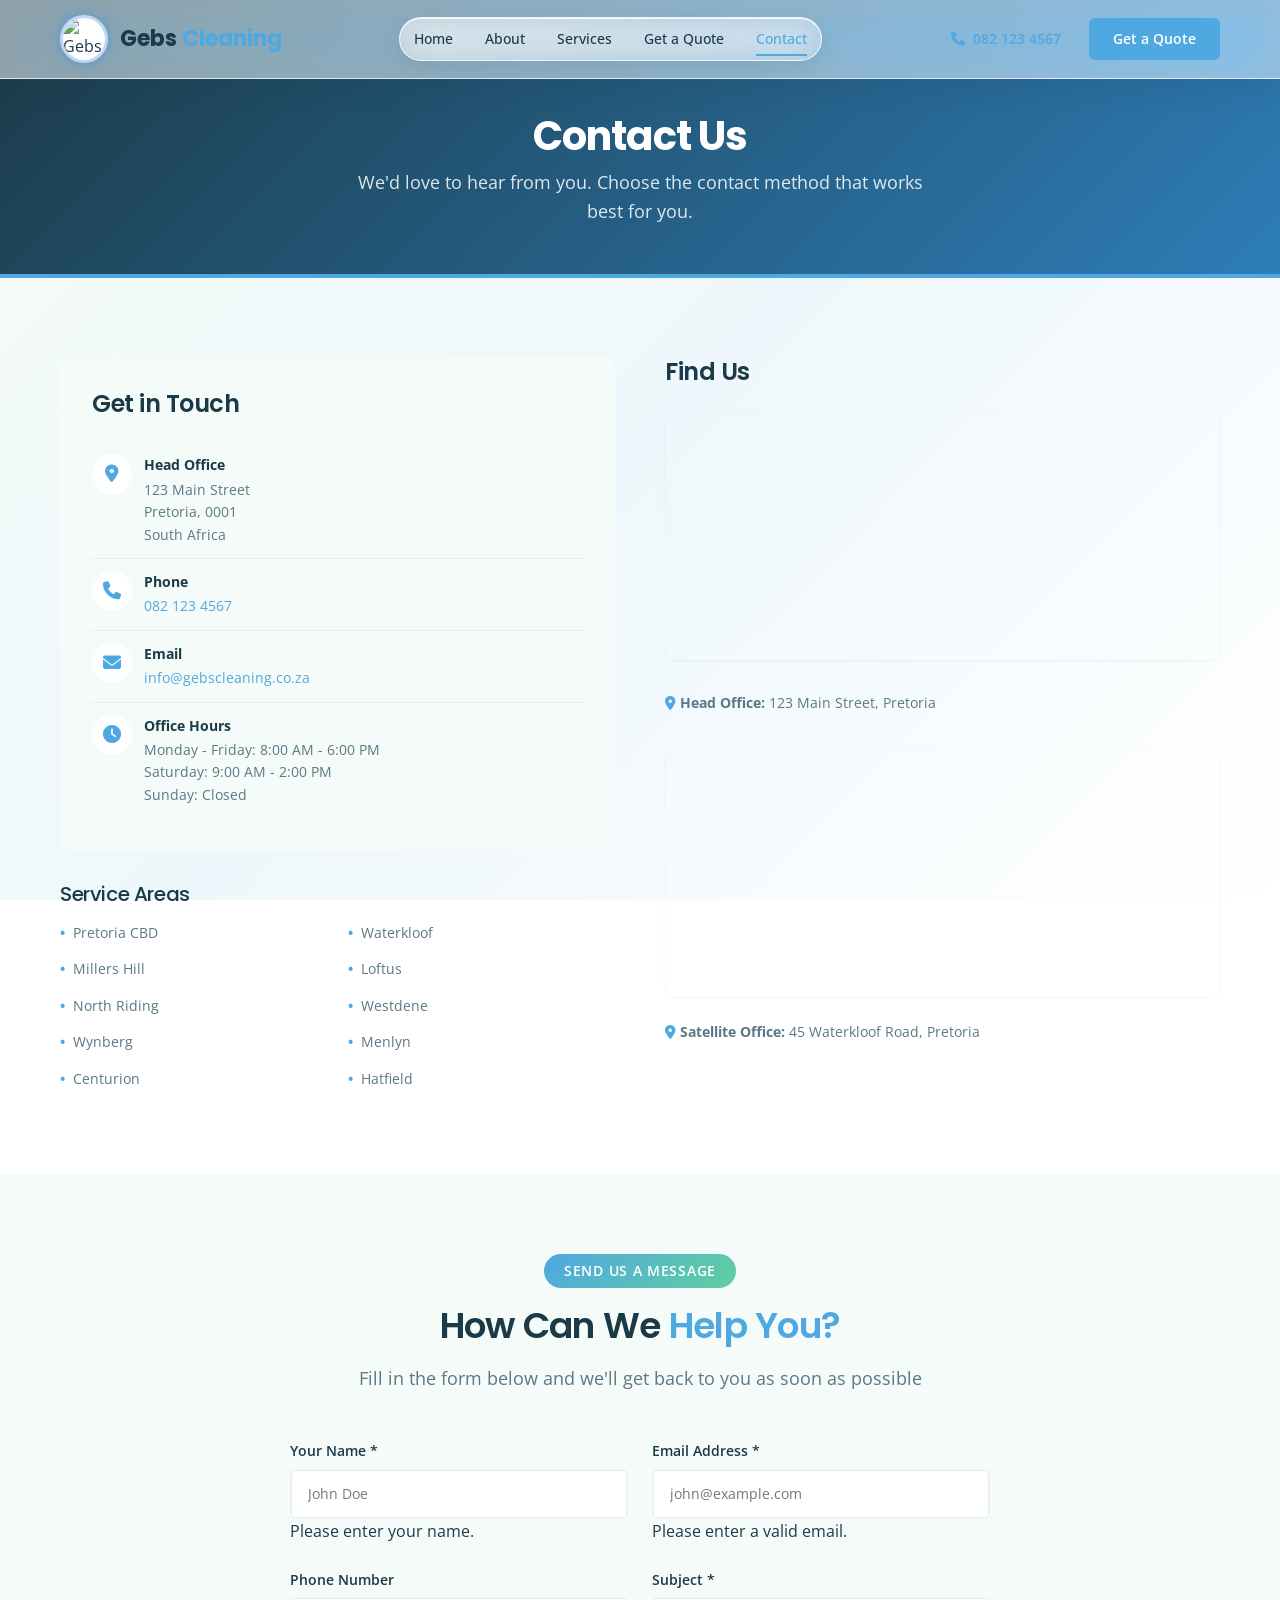
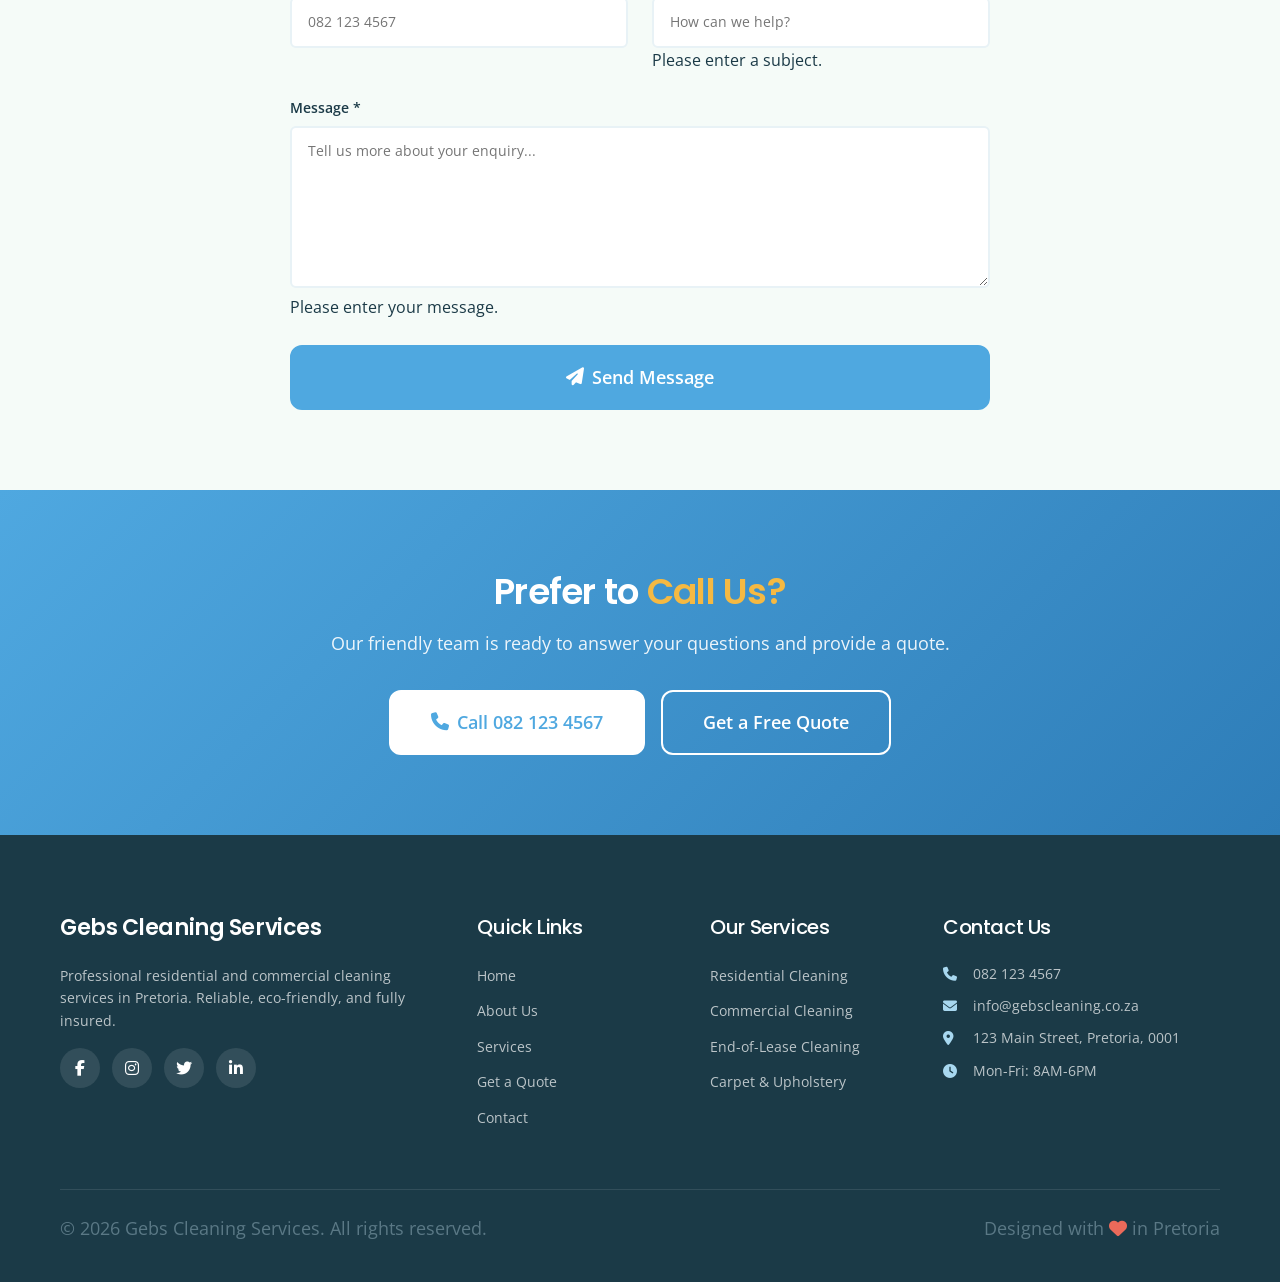
==== Gebscleaningservices/contact.html @ e3023695 "Add files via upload" ====
<!DOCTYPE html>
<html lang="en">
<head>
    <meta charset="UTF-8">
    <meta name="viewport" content="width=device-width, initial-scale=1.0">
    
    <!-- SEO Meta Tags -->
    <title>Contact Us | Gebs Cleaning Services Pretoria</title>
    <meta name="description" content="Contact Gebs Cleaning Services in Pretoria. Call 082 123 4567, email us, or visit our offices in Pretoria CBD and Waterkloof. We respond within 24 hours.">
    <meta name="keywords" content="contact cleaning company, cleaning services contact, Pretoria cleaning phone, cleaning company address">
    <meta name="author" content="Gebs Cleaning Services">
    <meta property="og:url" content="https://[your-username].github.io/[repo-name]/contact.html">
    <link rel="canonical" href="https://[your-username].github.io/[repo-name]/contact.html">

    <!-- Google Fonts -->
    <link rel="preconnect" href="https://fonts.googleapis.com">
    <link rel="preconnect" href="https://fonts.gstatic.com" crossorigin>
    <link href="https://fonts.googleapis.com/css2?family=Poppins:wght@300;400;500;600;700;800&family=Open+Sans:wght@300;400;600;700&display=swap" rel="stylesheet">

    <!-- Font Awesome Icons -->
    <link rel="stylesheet" href="https://cdnjs.cloudflare.com/ajax/libs/font-awesome/6.4.2/css/all.min.css">

    <!-- Main Stylesheet -->
    <link rel="stylesheet" href="style.css">
</head>
<body>

    <a href="#main-content" class="skip-link">Skip to main content</a>

    <!-- Header -->
    <header class="header">
        <div class="container">
            <div class="header-inner">
                <div class="logo">
                    <a href="index.html">
                        <img src="c:\Users\Tondi\Documents\Rosebank\WEDE 5020\POE.WEDE5020(gebs)\Gebscleaningservices\images\FREE Cleaning Logo Canva Template 020.jpg" alt="Gebs Cleaning Services logo" width="45" height="45">
                        <span class="logo-text">Gebs <span>Cleaning</span></span>
                    </a>
                </div>
                <nav class="main-nav" aria-label="Main navigation">
                    <button class="menu-toggle" aria-label="Toggle navigation menu" aria-expanded="false">
                        <span class="hamburger"></span>
                    </button>
                    <ul class="nav-menu">
                        <li class="nav-item"><a href="index.html" class="nav-link">Home</a></li>
                        <li class="nav-item"><a href="about.html" class="nav-link">About</a></li>
                        <li class="nav-item"><a href="services.html" class="nav-link">Services</a></li>
                        <li class="nav-item"><a href="enquiry.html" class="nav-link">Get a Quote</a></li>
                        <li class="nav-item"><a href="contact.html" class="nav-link active">Contact</a></li>
                    </ul>
                </nav>
                <div class="header-cta">
                    <a href="tel:+27821234567" class="btn-call">
                        <i class="fas fa-phone"></i> 082 123 4567
                    </a>
                    <a href="enquiry.html" class="btn-quote">Get a Quote</a>
                </div>
            </div>
        </div>
    </header>

    <main id="main-content">

        <!-- Page Header -->
        <section class="page-header">
            <div class="container">
                <h1>Contact Us</h1>
                <p>We'd love to hear from you. Choose the contact method that works best for you.</p>
            </div>
        </section>

        <!-- Contact Section -->
        <section class="contact-section section">
            <div class="container">
                <div class="contact-grid">

                    <!-- Contact Info Column -->
                    <div>
                        <div class="contact-info-box">
                            <h3>Get in Touch</h3>

                            <div class="info-item">
                                <i class="fas fa-map-marker-alt" aria-hidden="true"></i>
                                <div>
                                    <strong>Head Office</strong>
                                    <p>123 Main Street<br>Pretoria, 0001<br>South Africa</p>
                                </div>
                            </div>

                            <div class="info-item">
                                <i class="fas fa-phone" aria-hidden="true"></i>
                                <div>
                                    <strong>Phone</strong>
                                    <p><a href="tel:+27821234567" style="color: var(--color-primary);">082 123 4567</a></p>
                                </div>
                            </div>

                            <div class="info-item">
                                <i class="fas fa-envelope" aria-hidden="true"></i>
                                <div>
                                    <strong>Email</strong>
                                    <p><a href="mailto:info@gebscleaning.co.za" style="color: var(--color-primary);">info@gebscleaning.co.za</a></p>
                                </div>
                            </div>

                            <div class="info-item">
                                <i class="fas fa-clock" aria-hidden="true"></i>
                                <div>
                                    <strong>Office Hours</strong>
                                    <p>Monday - Friday: 8:00 AM - 6:00 PM<br>
                                    Saturday: 9:00 AM - 2:00 PM<br>
                                    Sunday: Closed</p>
                                </div>
                            </div>
                        </div>

                        <!-- Service Areas -->
                        <div class="service-areas" style="margin-top: var(--space-lg);">
                            <h4>Service Areas</h4>
                            <ul class="service-areas-grid">
                                <li>Pretoria CBD</li>
                                <li>Waterkloof</li>
                                <li>Millers Hill</li>
                                <li>Loftus</li>
                                <li>North Riding</li>
                                <li>Westdene</li>
                                <li>Wynberg</li>
                                <li>Menlyn</li>
                                <li>Centurion</li>
                                <li>Hatfield</li>
                            </ul>
                        </div>
                    </div>

                    <!-- Map Column -->
                    <div>
                        <h3 style="font-family: var(--font-heading); margin-bottom: var(--space-md);">Find Us</h3>

                        <!-- Location 1 Map -->
                        <div class="map-container" style="margin-bottom: var(--space-lg);">
                            <iframe
                                src="https://www.google.com/maps?q=Pretoria%20CBD%2C%20South%20Africa&z=12&output=embed"
                                width="600"
                                height="250"
                                style="border:0;"
                                allowfullscreen=""
                                loading="lazy"
                                referrerpolicy="no-referrer-when-downgrade"
                                title="Gebs Cleaning Services Head Office Location">
                            </iframe>
                        </div>
                        <p style="font-size: var(--fs-small); margin-bottom: var(--space-lg);">
                            <i class="fas fa-map-marker-alt" style="color: var(--color-primary);"></i>
                            <strong>Head Office:</strong> 123 Main Street, Pretoria
                        </p>

                        <!-- Location 2 Map -->
                        <div class="map-container" style="margin-bottom: var(--space-md);">
                            <iframe
                                src="https://www.google.com/maps?q=Waterkloof%2C%20Pretoria%2C%20South%20Africa&z=12&output=embed"
                                width="600"
                                height="250"
                                style="border:0;"
                                allowfullscreen=""
                                loading="lazy"
                                referrerpolicy="no-referrer-when-downgrade"
                                title="Gebs Cleaning Services Satellite Office Location">
                            </iframe>
                        </div>
                        <p style="font-size: var(--fs-small);">
                            <i class="fas fa-map-marker-alt" style="color: var(--color-primary);"></i>
                            <strong>Satellite Office:</strong> 45 Waterkloof Road, Pretoria
                        </p>
                    </div>

                </div>
            </div>
        </section>

        <!-- Contact Form Section -->
        <section class="enquiry-section section" style="background-color: var(--color-light);">
            <div class="container">
                <div class="section-header">
                    <span class="section-tag">Send Us a Message</span>
                    <h2>How Can We <span class="highlight">Help You?</span></h2>
                    <p>Fill in the form below and we'll get back to you as soon as possible</p>
                </div>
                <div style="max-width: 700px; margin: 0 auto;">
                    <form id="contactForm" novalidate>
                        <div class="form-row">
                            <div class="form-group">
                                <label for="contactName">Your Name *</label>
                                <input type="text" id="contactName" name="contactName" required placeholder="John Doe" autocomplete="name">
                                <span class="error-message">Please enter your name.</span>
                            </div>
                            <div class="form-group">
                                <label for="contactEmail">Email Address *</label>
                                <input type="email" id="contactEmail" name="contactEmail" required placeholder="john@example.com" autocomplete="email">
                                <span class="error-message">Please enter a valid email.</span>
                            </div>
                        </div>

                        <div class="form-row">
                            <div class="form-group">
                                <label for="contactPhone">Phone Number</label>
                                <input type="tel" id="contactPhone" name="contactPhone" placeholder="082 123 4567" autocomplete="tel">
                            </div>
                            <div class="form-group">
                                <label for="contactSubject">Subject *</label>
                                <input type="text" id="contactSubject" name="contactSubject" required placeholder="How can we help?">
                                <span class="error-message">Please enter a subject.</span>
                            </div>
                        </div>

                        <div class="form-group">
                            <label for="contactMessage">Message *</label>
                            <textarea id="contactMessage" name="contactMessage" required placeholder="Tell us more about your enquiry..." rows="6"></textarea>
                            <span class="error-message">Please enter your message.</span>
                        </div>

                        <button type="submit" class="btn-primary btn-lg" style="width: 100%;">
                            <i class="fas fa-paper-plane"></i> Send Message
                        </button>
                    </form>
                </div>
            </div>
        </section>

        <!-- CTA Section -->
        <section class="cta-section">
            <div class="container">
                <div class="cta-content">
                    <h2>Prefer to <span class="highlight">Call Us?</span></h2>
                    <p>Our friendly team is ready to answer your questions and provide a quote.</p>
                    <div class="cta-buttons">
                        <a href="tel:+27821234567" class="btn-white btn-lg">
                            <i class="fas fa-phone"></i> Call 082 123 4567
                        </a>
                        <a href="enquiry.html" class="btn-outline btn-lg">Get a Free Quote</a>
                    </div>
                </div>
            </div>
        </section>

    </main>

    <!-- Footer -->
    <footer class="footer">
        <div class="container">
            <div class="footer-grid">
                <div class="footer-col">
                    <h3>Gebs Cleaning Services</h3>
                    <p>Professional residential and commercial cleaning services in Pretoria. Reliable, eco-friendly, and fully insured.</p>
                    <div class="social-links">
                        <a href="#" aria-label="Facebook"><i class="fab fa-facebook-f"></i></a>
                        <a href="#" aria-label="Instagram"><i class="fab fa-instagram"></i></a>
                        <a href="#" aria-label="Twitter"><i class="fab fa-twitter"></i></a>
                        <a href="#" aria-label="LinkedIn"><i class="fab fa-linkedin-in"></i></a>
                    </div>
                </div>
                <div class="footer-col">
                    <h4>Quick Links</h4>
                    <ul>
                        <li><a href="index.html">Home</a></li>
                        <li><a href="about.html">About Us</a></li>
                        <li><a href="services.html">Services</a></li>
                        <li><a href="enquiry.html">Get a Quote</a></li>
                        <li><a href="contact.html">Contact</a></li>
                    </ul>
                </div>
                <div class="footer-col">
                    <h4>Our Services</h4>
                    <ul>
                        <li><a href="services.html#residential">Residential Cleaning</a></li>
                        <li><a href="services.html#commercial">Commercial Cleaning</a></li>
                        <li><a href="services.html#end-of-lease">End-of-Lease Cleaning</a></li>
                        <li><a href="services.html#carpet">Carpet & Upholstery</a></li>
                    </ul>
                </div>
                <div class="footer-col">
                    <h4>Contact Us</h4>
                    <ul class="contact-info">
                        <li><i class="fas fa-phone"></i> <a href="tel:+27821234567">082 123 4567</a></li>
                        <li><i class="fas fa-envelope"></i> <a href="mailto:info@gebscleaning.co.za">info@gebscleaning.co.za</a></li>
                        <li><i class="fas fa-map-marker-alt"></i> 123 Main Street, Pretoria, 0001</li>
                        <li><i class="fas fa-clock"></i> Mon-Fri: 8AM-6PM</li>
                    </ul>
                </div>
            </div>
            <div class="footer-bottom">
                <p>&copy; 2026 Gebs Cleaning Services. All rights reserved.</p>
                <p>Designed with <i class="fas fa-heart"></i> in Pretoria</p>
            </div>
        </div>
    </footer>

    <!-- Back to Top Button -->
    <button class="back-to-top" aria-label="Back to top">
        <i class="fas fa-arrow-up"></i>
    </button>

    <!-- JavaScript File -->
    <script src="js/main.js"></script>

</body>
</html>
---- Gebscleaningservices/style.css ----
/* ============================================================
   GEBS CLEANING SERVICES - MAIN STYLESHEET
   Part 2: CSS Styling and Responsive Design
   ============================================================ */

/* ============================================================
   1. CSS RESET (Default Style Code)
   ============================================================ */

*,
*::before,
*::after {
    margin: 0;
    padding: 0;
    box-sizing: border-box;
}

html {
    scroll-behavior: smooth;
    font-size: 100%; /* 16px base */
    -webkit-text-size-adjust: 100%;
}

body {
    font-family: var(--font-body);
    font-size: 1rem;
    font-weight: 400;
    line-height: 1.6;
    color: var(--color-dark);
    background: var(--bg-gradient-page);
    background-attachment: fixed;
    min-height: 100vh;
    overflow-x: hidden;
    -webkit-font-smoothing: antialiased;
    -moz-osx-font-smoothing: grayscale;
}

img,
picture,
video,
canvas,
svg {
    display: block;
    max-width: 100%;
    height: auto;
}

input,
button,
textarea,
select {
    font: inherit;
    color: inherit;
}

p,
h1,
h2,
h3,
h4,
h5,
h6 {
    overflow-wrap: break-word;
}

ul,
ol {
    list-style: none;
}

a {
    text-decoration: none;
    color: inherit;
}

button {
    cursor: pointer;
    border: none;
    background: none;
}

/* ============================================================
   2. CSS CUSTOM PROPERTIES (Variables)
   ============================================================ */

   :root {
    /* ============================================
       COLOUR PALETTE
       Crisp whites, soft blues & fresh greens
       evoking cleanliness, hygiene & freshness
       ============================================ */

    /* Primary Blues (Trust, Cleanliness) */
    --color-primary: #4FA8E0;              /* Soft Sky Blue */
    --color-primary-dark: #2E7DB8;         /* Deep Ocean Blue */
    --color-primary-light: #A8D8F0;        /* Pale Blue */
    --color-primary-bg: rgba(79, 168, 224, 0.10); /* Very light blue tint */

    /* Secondary Greens (Freshness, Eco) */
    --color-secondary: #5FCFA0;            /* Fresh Mint Green */
    --color-secondary-dark: #3DAE80;       /* Deep Mint */
    --color-secondary-bg: rgba(95, 207, 160, 0.10);

    /* Neutrals */
    --color-dark: #1B3A47;                 /* Deep Teal-Navy (text) */
    --color-dark-light: #2C5566;           /* Lighter navy */
    --color-gray: #8FA9B2;                 /* Soft blue-gray */
    --color-gray-light: #E8F2F6;           /* Very pale blue-gray */
    --color-gray-dark: #5A7885;            /* Muted blue-gray (body text) */

    /* Backgrounds (Crisp Whites & Fresh Tints) */
    --color-white: #FFFFFF;                /* Crisp white */
    --color-light: #F5FBF8;                /* Soft mint-white (section bg) */
    --color-bg-soft: #EEF7FB;              /* Soft blue tint (alternate bg) */

    /* Accents */
    --color-accent: #F5B942;               /* Warm Honey (stars, highlights) */
    --color-accent-dark: #E29C1B;          /* Deeper Gold */
    --color-danger: #EB6A5A;               /* Soft Coral Red (errors) */

    /* Background gradient tokens */
    --bg-gradient-page: linear-gradient(135deg, #F5FBF8 0%, #EEF7FB 50%, #FFFFFF 100%);
    --bg-gradient-hero: linear-gradient(135deg, #EEF7FB 0%, #F5FBF8 60%, #FFFFFF 100%);
    --bg-gradient-cta: linear-gradient(135deg, var(--color-primary) 0%, var(--color-primary-dark) 100%);
    --bg-gradient-header: linear-gradient(135deg, rgba(79, 168, 224, 0.08), rgba(95, 207, 160, 0.06));

    /* Typography */
    --font-heading: 'Poppins', -apple-system, BlinkMacSystemFont, sans-serif;
    --font-body: 'Open Sans', -apple-system, BlinkMacSystemFont, sans-serif;

    /* Font Sizes (Fluid Typography) */
    --fs-h1: clamp(2rem, 5vw, 3rem);
    --fs-h2: clamp(1.5rem, 4vw, 2.25rem);
    --fs-h3: clamp(1.125rem, 2.5vw, 1.5rem);
    --fs-h4: clamp(1rem, 2vw, 1.25rem);
    --fs-body: clamp(0.9375rem, 1.5vw, 1.125rem);
    --fs-small: clamp(0.8125rem, 1.2vw, 0.875rem);

    /* Font Weights */
    --fw-light: 300;
    --fw-regular: 400;
    --fw-medium: 500;
    --fw-semibold: 600;
    --fw-bold: 700;

    /* Line Heights */
    --lh-tight: 1.2;
    --lh-normal: 1.6;
    --lh-loose: 1.8;

    /* Letter Spacing */
    --ls-tight: -0.02em;
    --ls-normal: 0;
    --ls-wide: 0.05em;
    --ls-wider: 0.1em;

    /* Spacing */
    --space-xs: 0.5rem;
    --space-sm: 1rem;
    --space-md: 1.5rem;
    --space-lg: 2rem;
    --space-xl: 3rem;
    --space-2xl: 5rem;

    /* Layout */
    --container-max: 1200px;
    --container-padding: 1.25rem;
    --section-padding: clamp(3rem, 8vw, 5rem) 0;

    /* Border Radius */
    --radius-sm: 0.375rem;
    --radius-md: 0.75rem;
    --radius-lg: 1.25rem;
    --radius-full: 9999px;

    /* Shadows (soft blue tint) */
    --shadow-sm: 0 1px 3px rgba(27, 58, 71, 0.06);
    --shadow-md: 0 4px 20px rgba(27, 58, 71, 0.08);
    --shadow-lg: 0 10px 40px rgba(27, 58, 71, 0.10);
    --shadow-hover: 0 8px 30px rgba(79, 168, 224, 0.18);

    /* Transitions */
    --transition-fast: 0.15s ease;
    --transition: 0.3s ease;
    --transition-slow: 0.5s ease;

    /* Z-Index Scale */
    --z-dropdown: 100;
    --z-sticky: 500;
    --z-fixed: 1000;
    --z-modal: 1500;
}


/* ============================================================
   3. TYPOGRAPHY STYLES
   ============================================================ */

h1, h2, h3, h4, h5, h6 {
    font-family: var(--font-heading);
    font-weight: var(--fw-bold);
    line-height: var(--lh-tight);
    color: var(--color-dark);
    letter-spacing: var(--ls-tight);
    margin-bottom: var(--space-sm);
}

h1 {
    font-size: var(--fs-h1);
    font-weight: var(--fw-bold);
}

h2 {
    font-size: var(--fs-h2);
    font-weight: var(--fw-semibold);
}

h3 {
    font-size: var(--fs-h3);
    font-weight: var(--fw-semibold);
}

h4 {
    font-size: var(--fs-h4);
    font-weight: var(--fw-medium);
}

p {
    font-size: var(--fs-body);
    line-height: var(--lh-normal);
    margin-bottom: var(--space-sm);
    color: var(--color-gray-dark);
}

.highlight {
    color: var(--color-primary);
}

.text-center {
    text-align: center;
}

/* ============================================================
   4. LAYOUT STRUCTURE
   ============================================================ */

.container {
    width: 100%;
    max-width: var(--container-max);
    margin-inline: auto;
    padding-inline: var(--container-padding);
}

.section {
    padding: var(--section-padding);
}

.section-header {
    text-align: center;
    margin-bottom: var(--space-xl);
}

.section-tag {
    display: inline-block;
    background: linear-gradient(135deg, var(--color-primary) 0%, var(--color-secondary) 100%);
    color: var(--color-white);
    padding: 0.375rem 1.25rem;
    border-radius: var(--radius-full);
    font-size: var(--fs-small);
    font-weight: var(--fw-semibold);
    text-transform: uppercase;
    letter-spacing: var(--ls-wide);
    margin-bottom: var(--space-sm);
}

.section-header h2 {
    font-size: var(--fs-h2);
    margin-bottom: var(--space-sm);
}

.section-header p {
    max-width: 37.5rem;
    margin-inline: auto;
}

/* Grid Layouts */
.grid {
    display: grid;
    gap: var(--space-md);
}

.grid-2 {
    grid-template-columns: repeat(2, 1fr);
}

.grid-3 {
    grid-template-columns: repeat(3, 1fr);
}

.grid-4 {
    grid-template-columns: repeat(4, 1fr);
}

/* Flex Layouts */
.flex {
    display: flex;
}

.flex-center {
    display: flex;
    align-items: center;
    justify-content: center;
}

.flex-between {
    display: flex;
    align-items: center;
    justify-content: space-between;
}

.flex-column {
    display: flex;
    flex-direction: column;
}

/* ============================================================
   5. BUTTONS & INTERACTIVE ELEMENTS (Pseudo-Classes)
   ============================================================ */

.btn-primary,
.btn-outline,
.btn-white {
    display: inline-flex;
    align-items: center;
    justify-content: center;
    gap: 0.5rem;
    padding: 0.875rem 2rem;
    border-radius: var(--radius-md);
    font-family: var(--font-body);
    font-size: var(--fs-body);
    font-weight: var(--fw-semibold);
    text-align: center;
    cursor: pointer;
    transition: var(--transition);
    border: 2px solid transparent;
    position: relative;
    overflow: hidden;
}

/* Primary Button */
.btn-primary {
    background-color: var(--color-primary);
    color: var(--color-white);
    border-color: var(--color-primary);
}

.btn-primary:hover {
    background-color: var(--color-primary-dark);
    border-color: var(--color-primary-dark);
    transform: translateY(-2px);
    box-shadow: var(--shadow-hover);
}

.btn-primary:focus-visible {
    outline: 3px solid var(--color-primary-light);
    outline-offset: 2px;
}

.btn-primary:active {
    transform: translateY(0);
    box-shadow: none;
}

/* Outline Button */
.btn-outline {
    background-color: transparent;
    color: var(--color-white);
    border-color: var(--color-white);
}

.btn-outline:hover {
    background-color: var(--color-white);
    color: var(--color-primary);
    transform: translateY(-2px);
    box-shadow: var(--shadow-md);
}

.btn-outline:focus-visible {
    outline: 3px solid var(--color-white);
    outline-offset: 2px;
}

.btn-outline:active {
    transform: translateY(0);
}

/* White Button */
.btn-white {
    background-color: var(--color-white);
    color: var(--color-primary);
    border-color: var(--color-white);
}

.btn-white:hover {
    background-color: var(--color-gray-light);
    transform: translateY(-2px);
    box-shadow: var(--shadow-md);
}

.btn-white:focus-visible {
    outline: 3px solid var(--color-primary);
    outline-offset: 2px;
}

.btn-white:active {
    transform: translateY(0);
}

/* Button Sizes */
.btn-lg {
    padding: 1rem 2.5rem;
    font-size: clamp(1rem, 1.5vw, 1.125rem);
}

.btn-sm {
    padding: 0.5rem 1rem;
    font-size: var(--fs-small);
}

/* ============================================================
   6. HEADER & NAVIGATION
   ============================================================ */

.header {
    position: fixed;
    top: 0;
    left: 0;
    right: 0;
    background-color: rgba(255, 255, 255, 0.52);
    border-bottom: 1px solid rgba(255, 255, 255, 0.72);
    box-shadow: 0 8px 28px rgba(27, 58, 71, 0.1);
    -webkit-backdrop-filter: blur(22px) saturate(165%);
    backdrop-filter: blur(22px) saturate(165%);
    z-index: var(--z-fixed);
    transition: var(--transition);
}

.header-scrolled {
    box-shadow: var(--shadow-md);
}

.header-inner {
    display: flex;
    align-items: center;
    justify-content: space-between;
    padding-block: 0.9375rem;
    gap: var(--space-md);
}

/* Logo */
.logo a {
    display: flex;
    align-items: center;
    gap: 0.75rem;
}

.logo img {
    height: 3rem;
    width: 3rem;
    object-fit: cover;
    border-radius: 50%;
    border: 3px solid rgba(74, 144, 217, 0.35);
    background: var(--color-white);
    box-shadow: 0 0 0 4px rgba(74, 144, 217, 0.12), 0 0 18px rgba(74, 144, 217, 0.45);
    transition: transform var(--transition), box-shadow var(--transition);
}

.logo img:hover {
    transform: scale(1.04);
    box-shadow: 0 0 0 5px rgba(74, 144, 217, 0.18), 0 0 22px rgba(74, 144, 217, 0.6);
}

.logo-text {
    font-family: var(--font-heading);
    font-size: 1.375rem;
    font-weight: var(--fw-bold);
    color: var(--color-dark);
}

.logo-text span {
    color: var(--color-primary);
}

/* Navigation Menu */
.nav-menu {
    display: flex;
    align-items: center;
    gap: var(--space-lg);
    padding: 0.5rem 0.875rem;
    border: 1px solid rgba(255, 255, 255, 0.76);
    border-radius: var(--radius-full);
    background: linear-gradient(135deg, rgba(255, 255, 255, 0.38), rgba(238, 247, 251, 0.2));
    box-shadow: inset 0 1px 0 rgba(255, 255, 255, 0.88), 0 6px 18px rgba(27, 58, 71, 0.09);
    -webkit-backdrop-filter: blur(16px) saturate(165%);
    backdrop-filter: blur(16px) saturate(165%);
}

.nav-link {
    font-size: var(--fs-small);
    font-weight: var(--fw-medium);
    color: var(--color-dark);
    padding-block: 0.5rem;
    position: relative;
    transition: var(--transition);
}

.nav-link::after {
    content: '';
    position: absolute;
    bottom: 0;
    left: 0;
    width: 0;
    height: 2px;
    background-color: var(--color-primary);
    transition: width var(--transition);
}

.nav-link:hover {
    color: var(--color-primary);
}

.nav-link:hover::after {
    width: 100%;
}

.nav-link:focus-visible {
    outline: 2px solid var(--color-primary);
    outline-offset: 4px;
    border-radius: var(--radius-sm);
}

.nav-link.active {
    color: var(--color-primary);
}

.nav-link.active::after {
    width: 100%;
}

/* Header CTA */
.header-cta {
    display: flex;
    align-items: center;
    gap: var(--space-sm);
}

.btn-call {
    display: inline-flex;
    align-items: center;
    gap: 0.5rem;
    color: var(--color-primary);
    font-weight: var(--fw-semibold);
    font-size: var(--fs-small);
    padding: 0.5rem 0.75rem;
    border-radius: var(--radius-sm);
    transition: var(--transition);
}

.btn-call:hover {
    color: var(--color-primary-dark);
    background-color: var(--color-primary-bg);
}

.btn-call:focus-visible {
    outline: 2px solid var(--color-primary);
    outline-offset: 2px;
}

.btn-quote {
    display: inline-block;
    padding: 0.625rem 1.5rem;
    background-color: var(--color-primary);
    color: var(--color-white);
    border-radius: var(--radius-sm);
    font-weight: var(--fw-semibold);
    font-size: var(--fs-small);
    transition: var(--transition);
}

.btn-quote:hover {
    background-color: var(--color-primary-dark);
    transform: translateY(-2px);
    box-shadow: var(--shadow-hover);
}

.btn-quote:focus-visible {
    outline: 3px solid var(--color-primary-light);
    outline-offset: 2px;
}

.btn-quote:active {
    transform: translateY(0);
}

/* Mobile Menu Toggle */
.menu-toggle {
    display: none;
    padding: 0.625rem;
    background: none;
    border: none;
    cursor: pointer;
}

.hamburger {
    display: block;
    width: 1.5625rem;
    height: 3px;
    background-color: var(--color-dark);
    position: relative;
    transition: var(--transition);
}

.hamburger::before,
.hamburger::after {
    content: '';
    position: absolute;
    width: 1.5625rem;
    height: 3px;
    background-color: var(--color-dark);
    transition: var(--transition);
}

.hamburger::before {
    top: -0.5rem;
}

.hamburger::after {
    bottom: -0.5rem;
}

.menu-toggle:hover .hamburger,
.menu-toggle:hover .hamburger::before,
.menu-toggle:hover .hamburger::after {
    background-color: var(--color-primary);
}

/* ============================================================
   7. HERO SECTION
   ============================================================ */

.hero {
    padding-top: clamp(7rem, 15vw, 9rem);
    padding-bottom: clamp(3rem, 8vw, 5rem);
    background: var(--bg-gradient-hero);
    min-height: 100vh;
    display: flex;
    align-items: center;
}

.hero-content {
    display: grid;
    grid-template-columns: 1fr 1fr;
    gap: clamp(2rem, 5vw, 4rem);
    align-items: center;
}

.hero-badge {
    display: inline-block;
    background-color: var(--color-primary-bg);
    color: var(--color-primary);
    padding: 0.5rem 1.25rem;
    border-radius: var(--radius-full);
    font-size: var(--fs-small);
    font-weight: var(--fw-semibold);
    margin-bottom: var(--space-md);
}

.hero h1 {
    font-size: var(--fs-h1);
    margin-bottom: var(--space-md);
}

.hero p {
    font-size: var(--fs-body);
    margin-bottom: var(--space-lg);
    max-width: 31.25rem;
}

.hero-cta {
    display: flex;
    flex-wrap: wrap;
    gap: var(--space-sm);
    margin-bottom: var(--space-xl);
}

.hero-stats {
    display: grid;
    grid-template-columns: repeat(4, 1fr);
    gap: var(--space-md);
}

.stat {
    text-align: center;
}

.stat-number {
    display: block;
    font-family: var(--font-heading);
    font-size: clamp(1.5rem, 3vw, 1.75rem);
    font-weight: var(--fw-bold);
    color: var(--color-primary);
}

.stat-label {
    font-size: var(--fs-small);
    color: var(--color-gray-dark);
}

.hero-image img {
    width: 100%;
    border-radius: var(--radius-lg);
    box-shadow: var(--shadow-lg);
}

/* ============================================================
   8. TRUST BADGES
   ============================================================ */

.trust-badges {
    padding-block: var(--space-xl);
    background-color: var(--color-light);
}

.trust-grid {
    display: grid;
    grid-template-columns: repeat(4, 1fr);
    gap: var(--space-md);
}

.trust-item {
    text-align: center;
    padding: var(--space-md);
    border-radius: var(--radius-md);
    transition: var(--transition);
}

.trust-item:hover {
    background-color: var(--color-white);
    box-shadow: var(--shadow-md);
    transform: translateY(-4px);
}

.trust-item i {
    font-size: 2.25rem;
    color: var(--color-primary);
    margin-bottom: 0.75rem;
}

.trust-item h4 {
    font-size: var(--fs-h4);
    margin-bottom: 0.5rem;
}

.trust-item p {
    font-size: var(--fs-small);
    margin-bottom: 0;
}

/* ============================================================
   9. SERVICES SECTION
   ============================================================ */

.services-home {
    padding: var(--section-padding);
}

.services-grid {
    display: grid;
    grid-template-columns: repeat(auto-fit, minmax(16rem, 1fr));
    gap: var(--space-md);
}

.service-card {
    background-color: var(--color-white);
    padding: var(--space-lg);
    border-radius: var(--radius-md);
    box-shadow: var(--shadow-sm);
    border: 1px solid var(--color-gray-light);
    text-align: center;
    transition: var(--transition);
    display: flex;
    flex-direction: column;
    align-items: center;
}

.service-card:hover {
    transform: translateY(-0.625rem);
    box-shadow: var(--shadow-hover);
    border-color: var(--color-primary-light);
}

.service-icon {
    width: 4.375rem;
    height: 4.375rem;
    display: flex;
    align-items: center;
    justify-content: center;
    background-color: var(--color-primary-bg);
    border-radius: 50%;
    margin-bottom: var(--space-md);
    transition: var(--transition);
}

.service-card:hover .service-icon {
    background-color: var(--color-primary);
}

.service-icon i {
    font-size: 1.875rem;
    color: var(--color-primary);
    transition: var(--transition);
}

.service-card:hover .service-icon i {
    color: var(--color-white);
}

.service-card h3 {
    font-size: var(--fs-h3);
    margin-bottom: 0.75rem;
}

.service-card p {
    font-size: var(--fs-small);
    margin-bottom: var(--space-md);
    flex-grow: 1;
}

.service-link {
    color: var(--color-primary);
    font-weight: var(--fw-semibold);
    font-size: var(--fs-small);
    transition: var(--transition);
}

.service-link:hover {
    color: var(--color-primary-dark);
    letter-spacing: 0.02em;
}

.service-link:focus-visible {
    outline: 2px solid var(--color-primary);
    outline-offset: 4px;
    border-radius: var(--radius-sm);
}

/* ============================================================
   10. TESTIMONIALS
   ============================================================ */

.testimonials {
    padding: var(--section-padding);
    background-color: var(--color-light);
}

.testimonial-slider {
    display: grid;
    grid-template-columns: repeat(auto-fit, minmax(18rem, 1fr));
    gap: var(--space-md);
}

.testimonial-card {
    background-color: var(--color-white);
    padding: var(--space-lg);
    border-radius: var(--radius-md);
    box-shadow: var(--shadow-sm);
    transition: var(--transition);
}

.testimonial-card:hover {
    box-shadow: var(--shadow-md);
    transform: translateY(-4px);
}

.testimonial-stars {
    color: var(--color-accent);
    margin-bottom: 0.75rem;
    font-size: var(--fs-small);
}

.testimonial-card p {
    font-style: italic;
    font-size: var(--fs-body);
    line-height: var(--lh-loose);
    margin-bottom: var(--space-md);
    color: var(--color-dark);
}

.testimonial-author {
    display: flex;
    align-items: center;
    gap: 0.75rem;
}

.testimonial-author img {
    width: 3.125rem;
    height: 3.125rem;
    border-radius: 50%;
    object-fit: cover;
}

.testimonial-author h4 {
    font-size: var(--fs-h4);
    margin-bottom: 0.125rem;
}

.testimonial-author span {
    font-size: var(--fs-small);
    color: var(--color-gray-dark);
}

/* ============================================================
   11. CTA SECTION
   ============================================================ */

.cta-section {
    padding: clamp(3rem, 8vw, 5rem) 0;
    background: var(--bg-gradient-cta);
    color: var(--color-white);
    text-align: center;
}

.cta-content h2 {
    font-size: var(--fs-h2);
    color: var(--color-white);
    margin-bottom: var(--space-sm);
}

.cta-content .highlight {
    color: var(--color-accent);
}

.cta-content p {
    color: rgba(255, 255, 255, 0.9);
    font-size: var(--fs-body);
    margin-bottom: var(--space-lg);
}

.cta-buttons {
    display: flex;
    flex-wrap: wrap;
    justify-content: center;
    gap: var(--space-sm);
}

/* ============================================================
   12. FOOTER
   ============================================================ */

.footer {
    background-color: var(--color-dark);
    color: var(--color-gray-light);
    padding-top: var(--space-2xl);
}

.footer-grid {
    display: grid;
    grid-template-columns: 2fr 1fr 1fr 1.5fr;
    gap: var(--space-xl);
    padding-bottom: var(--space-xl);
    border-bottom: 1px solid rgba(255, 255, 255, 0.1);
}

.footer-col h3,
.footer-col h4 {
    color: var(--color-white);
    margin-bottom: var(--space-md);
}

.footer-col h3 {
    font-size: 1.375rem;
}

.footer-col h4 {
    font-size: var(--fs-h4);
}

.footer-col p {
    color: rgba(255, 255, 255, 0.7);
    font-size: var(--fs-small);
    line-height: var(--lh-normal);
    margin-bottom: var(--space-sm);
}

.footer-col ul li {
    margin-bottom: 0.625rem;
}

.footer-col ul li a {
    color: rgba(255, 255, 255, 0.7);
    font-size: var(--fs-small);
    transition: var(--transition);
    display: inline-block;
}

.footer-col ul li a:hover {
    color: var(--color-primary-light);
    transform: translateX(4px);
}

.footer-col ul li a:focus-visible {
    outline: 2px solid var(--color-primary-light);
    outline-offset: 2px;
}

/* Social Links */
.social-links {
    display: flex;
    gap: 0.75rem;
    margin-top: var(--space-sm);
}

.social-links a {
    display: inline-flex;
    align-items: center;
    justify-content: center;
    width: 2.5rem;
    height: 2.5rem;
    background-color: rgba(255, 255, 255, 0.1);
    border-radius: 50%;
    color: var(--color-white);
    transition: var(--transition);
}

.social-links a:hover {
    background-color: var(--color-primary);
    transform: translateY(-3px);
}

.social-links a:focus-visible {
    outline: 2px solid var(--color-primary-light);
    outline-offset: 2px;
}

/* Contact Info */
.contact-info li {
    display: flex;
    align-items: flex-start;
    gap: 0.75rem;
    font-size: var(--fs-small);
    margin-bottom: 0.75rem;
    color: rgba(255, 255, 255, 0.7);
}

.contact-info li i {
    color: var(--color-primary-light);
    margin-top: 0.25rem;
    width: 1.125rem;
    flex-shrink: 0;
}

.contact-info li a {
    color: rgba(255, 255, 255, 0.7);
    transition: var(--transition);
}

.contact-info li a:hover {
    color: var(--color-primary-light);
}

/* Footer Bottom */
.footer-bottom {
    display: flex;
    align-items: center;
    justify-content: space-between;
    padding-block: var(--space-md);
    font-size: var(--fs-small);
    color: rgba(255, 255, 255, 0.5);
    flex-wrap: wrap;
    gap: var(--space-sm);
}

.footer-bottom i {
    color: var(--color-danger);
}

/* ============================================================
   13. PAGE HEADER (Inner Pages)
   ============================================================ */
   /* ============================================================
   13. PAGE HEADER (Inner Pages) - REFINED
   ============================================================ */

.page-header {
    /* Reduced padding for a more reasonable size (was 7rem top) */
    padding: clamp(6rem, 10vw, 7rem) 0 clamp(2rem, 4vw, 3rem);
    
    /* Dark Blue gradient (from deep navy to dark ocean blue) */
    background: linear-gradient(135deg, #1B3A47 0%, #2E7DB8 100%);
    
    color: var(--color-white);
    text-align: center;
    
    /* Optional: Adds a subtle border at the bottom to frame it */
    border-bottom: 4px solid var(--color-primary); 
}

.page-header h1 {
    font-size: clamp(1.75rem, 4vw, 2.5rem); /* Slightly smaller H1 for inner pages */
    color: var(--color-white);
    margin-bottom: var(--space-xs); /* Reduced margin */
    letter-spacing: var(--ls-tight);
}

.page-header p {
    font-size: clamp(1rem, 2vw, 1.125rem); /* Slightly smaller text */
    color: rgba(255, 255, 255, 0.85); /* Slightly transparent white */
    max-width: 37.5rem;
    margin-inline: auto;
    margin-bottom: 0;
    font-weight: var(--fw-regular);
}

/* ============================================================
   14. STORY SECTION (About Page)
   ============================================================ */

.story-section {
    padding: var(--section-padding);
}

.story-grid {
    display: grid;
    grid-template-columns: 1fr 1fr;
    gap: clamp(2rem, 5vw, 3.75rem);
    align-items: center;
}

.story-text h2 {
    font-size: var(--fs-h2);
    margin-bottom: var(--space-md);
}

.story-text p {
    font-size: var(--fs-body);
    line-height: var(--lh-loose);
    margin-bottom: var(--space-sm);
}

.story-image img {
    width: 100%;
    border-radius: var(--radius-lg);
    box-shadow: var(--shadow-lg);
}

/* ============================================================
   15. MISSION SECTION (About Page)
   ============================================================ */

.mission-section {
    padding: var(--section-padding);
    background-color: var(--color-light);
}

.mission-grid {
    display: grid;
    grid-template-columns: repeat(auto-fit, minmax(18rem, 1fr));
    gap: var(--space-md);
}

.mission-item {
    background-color: var(--color-white);
    padding: var(--space-lg);
    border-radius: var(--radius-md);
    box-shadow: var(--shadow-sm);
    transition: var(--transition);
}

.mission-item:hover {
    box-shadow: var(--shadow-md);
    transform: translateY(-4px);
}

.mission-icon {
    font-size: 2.25rem;
    color: var(--color-primary);
    margin-bottom: var(--space-sm);
}

.mission-item h3 {
    font-size: var(--fs-h3);
    margin-bottom: 0.75rem;
}

.mission-item p,
.mission-item ul li {
    font-size: var(--fs-small);
    line-height: var(--lh-normal);
    color: var(--color-gray-dark);
}

.mission-item ul li {
    padding-block: 0.25rem;
}

.mission-item ul li strong {
    color: var(--color-dark);
}

/* ============================================================
   16. TEAM SECTION (About Page)
   ============================================================ */

.team-section {
    padding: var(--section-padding);
}

.team-grid {
    display: grid;
    grid-template-columns: repeat(auto-fit, minmax(16rem, 1fr));
    gap: var(--space-md);
}

.team-card {
    background-color: var(--color-white);
    border-radius: var(--radius-md);
    overflow: hidden;
    box-shadow: var(--shadow-sm);
    text-align: center;
    padding-bottom: var(--space-md);
    transition: var(--transition);
}

.team-card:hover {
    box-shadow: var(--shadow-md);
    transform: translateY(-6px);
}

.team-card img {
    width: 100%;
    height: 15.625rem;
    object-fit: cover;
}

.team-card h3 {
    font-size: var(--fs-h3);
    margin-top: var(--space-md);
    margin-bottom: 0.25rem;
}

.team-role {
    color: var(--color-primary);
    font-weight: var(--fw-semibold);
    font-size: var(--fs-small);
    margin-bottom: 0.625rem;
}

.team-card p {
    font-size: var(--fs-small);
    padding-inline: var(--space-md);
    line-height: var(--lh-normal);
    margin-bottom: 0;
}

/* ============================================================
   17. SERVICE DETAIL (Services Page)
   ============================================================ */

.services-full {
    padding: var(--section-padding);
}

.service-detail {
    display: grid;
    grid-template-columns: 1fr 1fr;
    gap: clamp(2rem, 5vw, 3.125rem);
    margin-bottom: var(--space-2xl);
    padding-bottom: var(--space-2xl);
    border-bottom: 1px solid var(--color-gray-light);
}

.service-detail:last-child {
    border-bottom: none;
    margin-bottom: 0;
    padding-bottom: 0;
}

.service-detail:nth-child(even) .service-detail-content {
    order: 2;
}

.service-detail:nth-child(even) .service-detail-image {
    order: 1;
}

.service-tag {
    display: inline-block;
    background-color: var(--color-primary-bg);
    color: var(--color-primary);
    padding: 0.25rem 1rem;
    border-radius: var(--radius-full);
    font-size: var(--fs-small);
    font-weight: var(--fw-semibold);
    text-transform: uppercase;
    letter-spacing: var(--ls-wide);
    margin-bottom: 0.75rem;
}

.service-detail h2 {
    font-size: var(--fs-h2);
    margin-bottom: 0.625rem;
}

.service-price {
    font-size: var(--fs-h4);
    font-weight: var(--fw-semibold);
    color: var(--color-primary);
    margin-bottom: var(--space-md);
}

.service-features {
    margin-bottom: var(--space-lg);
}

.service-features li {
    display: flex;
    align-items: center;
    gap: 0.625rem;
    padding-block: 0.375rem;
    font-size: var(--fs-small);
}

.service-features li i {
    color: var(--color-secondary);
    font-size: 1rem;
}

.service-detail-image img {
    width: 100%;
    height: 18.75rem;
    object-fit: cover;
    border-radius: var(--radius-md);
    box-shadow: var(--shadow-md);
}

/* ============================================================
   18. FORMS (Enquiry & Contact)
   ============================================================ */

.enquiry-section,
.contact-section {
    padding: var(--section-padding);
}

.enquiry-grid,
.contact-grid {
    display: grid;
    grid-template-columns: 1fr 1fr;
    gap: clamp(2rem, 5vw, 3.125rem);
}

.form-group {
    margin-bottom: var(--space-md);
}

.form-group label {
    display: block;
    font-weight: var(--fw-semibold);
    font-size: var(--fs-small);
    margin-bottom: 0.375rem;
    color: var(--color-dark);
}

.form-group input,
.form-group select,
.form-group textarea {
    width: 100%;
    padding: 0.75rem 1rem;
    border: 2px solid var(--color-gray-light);
    border-radius: var(--radius-sm);
    font-family: var(--font-body);
    font-size: var(--fs-small);
    transition: var(--transition);
    background-color: var(--color-white);
}

.form-group input:hover,
.form-group select:hover,
.form-group textarea:hover {
    border-color: var(--color-gray);
}

.form-group input:focus,
.form-group select:focus,
.form-group textarea:focus {
    outline: none;
    border-color: var(--color-primary);
    box-shadow: 0 0 0 4px var(--color-primary-bg);
}

.form-group input:focus-visible,
.form-group select:focus-visible,
.form-group textarea:focus-visible {
    outline: none;
}

.form-group input.error,
.form-group select.error,
.form-group textarea.error {
    border-color: var(--color-danger);
}

.form-group textarea {
    resize: vertical;
    min-height: 7.5rem;
}

.form-row {
    display: grid;
    grid-template-columns: 1fr 1fr;
    gap: var(--space-md);
}

/* Info Boxes */
.enquiry-info,
.contact-info-box {
    background-color: var(--color-light);
    padding: var(--space-lg);
    border-radius: var(--radius-md);
}

.enquiry-info h3,
.contact-info-box h3 {
    font-size: var(--fs-h3);
    margin-bottom: var(--space-md);
}

.info-item {
    display: flex;
    gap: 0.75rem;
    padding-block: 0.75rem;
    border-bottom: 1px solid rgba(0, 0, 0, 0.05);
}

.info-item-logo {
    justify-content: center;
    border-bottom: 0;
}

.info-item-logo img {
    width: min(100%, 16rem);
    height: auto;
}

.info-item:last-child {
    border-bottom: none;
}

.info-item i {
    width: 2.5rem;
    height: 2.5rem;
    background-color: var(--color-white);
    border-radius: 50%;
    display: flex;
    align-items: center;
    justify-content: center;
    color: var(--color-primary);
    font-size: 1.125rem;
    flex-shrink: 0;
}

.info-item strong {
    font-size: var(--fs-small);
    color: var(--color-dark);
    display: block;
    margin-bottom: 0.125rem;
}

.info-item p {
    font-size: var(--fs-small);
    margin-bottom: 0;
}

/* Service Areas */
.service-areas {
    margin-top: var(--space-md);
}

.service-areas h4 {
    font-size: var(--fs-h4);
    margin-bottom: 0.75rem;
}

.service-areas-grid {
    display: grid;
    grid-template-columns: 1fr 1fr;
    gap: 0.375rem 1.25rem;
}

.service-areas-grid li {
    font-size: var(--fs-small);
    padding-block: 0.25rem;
    color: var(--color-gray-dark);
    display: flex;
    align-items: center;
    gap: 0.5rem;
}

.service-areas-grid li::before {
    content: '•';
    color: var(--color-primary);
    font-weight: var(--fw-bold);
}

/* Map Container */
.map-container {
    margin-top: var(--space-md);
    border-radius: var(--radius-md);
    overflow: hidden;
    height: 15.625rem;
    box-shadow: var(--shadow-sm);
}

.map-container iframe {
    width: 100%;
    height: 100%;
    border: 0;
}

/* Homepage Gallery */
.gallery-section {
    padding: var(--section-padding);
    background: var(--bg-gradient-page);
}

.gallery-grid {
    display: grid;
    grid-template-columns: repeat(auto-fit, minmax(min(100%, 16rem), 1fr));
    gap: var(--space-md);
}

.gallery-item {
    position: relative;
    overflow: hidden;
    width: 100%;
    aspect-ratio: 1;
    padding: 0;
    border-radius: var(--radius-md);
    background: var(--color-white);
    box-shadow: var(--shadow-sm);
}

.gallery-item img {
    width: 100%;
    height: 100%;
    object-fit: cover;
    transition: transform var(--transition);
}

.gallery-item:hover img,
.gallery-item:focus-visible img {
    transform: scale(1.04);
}

.gallery-overlay {
    position: absolute;
    inset: 0;
    display: flex;
    align-items: center;
    justify-content: center;
    background: rgba(27, 58, 71, 0.45);
    color: var(--color-white);
    font-size: 2rem;
    opacity: 0;
    transition: opacity var(--transition);
    pointer-events: none;
}

.gallery-item:hover .gallery-overlay,
.gallery-item:focus-visible .gallery-overlay {
    opacity: 1;
}

.lightbox {
    position: fixed;
    inset: 0;
    z-index: var(--z-modal);
    display: flex;
    align-items: center;
    justify-content: center;
    padding: var(--space-lg);
    background: rgba(15, 28, 34, 0.94);
    color: var(--color-white);
}

.lightbox[hidden] {
    display: none;
}

.lightbox-image {
    max-width: min(90vw, 70rem);
    max-height: 82vh;
    object-fit: contain;
}

.lightbox-close,
.lightbox-prev,
.lightbox-next {
    position: absolute;
    display: flex;
    align-items: center;
    justify-content: center;
    width: 2.75rem;
    height: 2.75rem;
    border-radius: 50%;
    background: rgba(255, 255, 255, 0.14);
    color: var(--color-white);
}

.lightbox-close {
    top: var(--space-md);
    right: var(--space-md);
}

.lightbox-prev {
    left: var(--space-md);
}

.lightbox-next {
    right: var(--space-md);
}

.lightbox-caption {
    position: absolute;
    right: var(--space-md);
    bottom: var(--space-md);
    left: var(--space-md);
    color: var(--color-white);
    text-align: center;
}

/* ============================================================
   19. BACK TO TOP BUTTON
   ============================================================ */

.back-to-top {
    position: fixed;
    bottom: 1.875rem;
    right: 1.875rem;
    width: 3.125rem;
    height: 3.125rem;
    background-color: var(--color-primary);
    color: var(--color-white);
    border-radius: 50%;
    font-size: 1.25rem;
    display: flex;
    align-items: center;
    justify-content: center;
    box-shadow: var(--shadow-lg);
    transition: var(--transition);
    opacity: 0;
    visibility: hidden;
    z-index: var(--z-sticky);
}

.back-to-top.visible {
    opacity: 1;
    visibility: visible;
}

.back-to-top:hover {
    background-color: var(--color-primary-dark);
    transform: translateY(-5px);
}

.back-to-top:focus-visible {
    outline: 3px solid var(--color-primary-light);
    outline-offset: 2px;
}

.back-to-top:active {
    transform: translateY(-2px);
}

/* ============================================================
   20. RESPONSIVE DESIGN - MEDIA QUERIES
   ============================================================ */

/* Large Tablets & Small Desktops (1024px and below) */
@media screen and (max-width: 64em) {
    :root {
        --container-padding: 1.5rem;
    }

    .hero-content {
        grid-template-columns: 1fr;
        text-align: center;
    }

    .hero p {
        margin-inline: auto;
    }

    .hero-cta {
        justify-content: center;
    }

    .hero-stats {
        justify-content: center;
    }

    .hero-image {
        order: -1;
    }

    .services-grid {
        grid-template-columns: repeat(2, 1fr);
    }

    .testimonial-slider {
        grid-template-columns: repeat(2, 1fr);
    }

    .footer-grid {
        grid-template-columns: repeat(2, 1fr);
    }

    .story-grid {
        grid-template-columns: 1fr;
    }

    .mission-grid {
        grid-template-columns: repeat(2, 1fr);
    }

    .team-grid {
        grid-template-columns: repeat(2, 1fr);
    }

    .service-detail {
        grid-template-columns: 1fr;
    }

    .service-detail:nth-child(even) .service-detail-content {
        order: 0;
    }

    .service-detail:nth-child(even) .service-detail-image {
        order: 0;
    }

    .enquiry-grid,
    .contact-grid {
        grid-template-columns: 1fr;
    }
}

/* Tablets (768px and below) */
@media screen and (max-width: 48em) {
    :root {
        --container-padding: 1.25rem;
        --section-padding: 3rem 0;
    }

    /* Mobile Navigation */
    .menu-toggle {
        display: block;
    }

    .nav-menu {
        position: fixed;
        top: 0;
        right: -100%;
        width: 80%;
        max-width: 18.75rem;
        height: 100vh;
        padding: 5rem 1.875rem 1.875rem;
        border: 1px solid rgba(255, 255, 255, 0.78);
        border-radius: 0;
        background: rgba(245, 251, 248, 0.64);
        box-shadow: var(--shadow-lg);
        -webkit-backdrop-filter: blur(26px) saturate(165%);
        backdrop-filter: blur(26px) saturate(165%);
        flex-direction: column;
        transition: right var(--transition);
        gap: var(--space-sm);
        z-index: var(--z-fixed);
        align-items: flex-start;
    }

    .nav-menu.active {
        right: 0;
    }

    .nav-link {
        font-size: 1rem;
        padding-block: 0.75rem;
        width: 100%;
    }

    .header-cta {
        display: none;
    }

    /* Hero */
    .hero h1 {
        font-size: clamp(1.75rem, 6vw, 2.25rem);
    }

    .hero-stats {
        grid-template-columns: repeat(2, 1fr);
    }

    /* Grids */
    .services-grid,
    .testimonial-slider,
    .team-grid {
        grid-template-columns: 1fr;
    }

    .trust-grid {
        grid-template-columns: repeat(2, 1fr);
    }

    .mission-grid {
        grid-template-columns: 1fr;
    }

    /* Footer */
    .footer-grid {
        grid-template-columns: 1fr;
        text-align: center;
        gap: var(--space-lg);
    }

    .social-links {
        justify-content: center;
    }

    .contact-info li {
        justify-content: center;
    }

    .footer-bottom {
        flex-direction: column;
        text-align: center;
        gap: 0.625rem;
    }

    /* Forms */
    .form-row {
        grid-template-columns: 1fr;
    }

    .service-areas-grid {
        grid-template-columns: 1fr;
    }

    /* Section Headers */
    .section-header h2 {
        font-size: clamp(1.5rem, 5vw, 1.75rem);
    }

    /* Page Headers */
    .page-header h1 {
        font-size: clamp(1.75rem, 6vw, 2rem);
    }

    /* CTA */
    .cta-content h2 {
        font-size: clamp(1.5rem, 5vw, 1.75rem);
    }

    /* Service Detail */
    .service-detail-image img {
        height: 12.5rem;
    }

    /* Story */
    .story-text h2 {
        font-size: clamp(1.5rem, 5vw, 1.75rem);
    }
}

/* Small Mobile (480px and below) */
@media screen and (max-width: 30em) {
    :root {
        --container-padding: 1rem;
        --space-2xl: 3rem;
    }

    .logo-text {
        font-size: 1.125rem;
    }

    .logo img {
        height: 2.25rem;
    }

    .btn-primary,
    .btn-outline,
    .btn-white {
        padding: 0.75rem 1.5rem;
        font-size: 0.875rem;
    }

    .btn-lg {
        padding: 0.875rem 1.75rem;
    }

    .hero-cta {
        flex-direction: column;
        width: 100%;
    }

    .hero-cta .btn-primary,
    .hero-cta .btn-outline {
        width: 100%;
    }

    .trust-grid {
        grid-template-columns: 1fr;
    }

    .back-to-top {
        bottom: 1.25rem;
        right: 1.25rem;
        width: 2.75rem;
        height: 2.75rem;
    }
}

/* ============================================================
   21. ACCESSIBILITY & MOTION PREFERENCES
   ============================================================ */

/* Reduced Motion */
@media (prefers-reduced-motion: reduce) {
    *,
    *::before,
    *::after {
        animation-duration: 0.01ms !important;
        animation-iteration-count: 1 !important;
        transition-duration: 0.01ms !important;
        scroll-behavior: auto !important;
    }
}

/* Focus Visible for Keyboard Users */
:focus-visible {
    outline: 2px solid var(--color-primary);
    outline-offset: 2px;
}

/* Skip to Content Link */
.skip-link {
    position: absolute;
    top: -100%;
    left: 1rem;
    background-color: var(--color-primary);
    color: var(--color-white);
    padding: 0.75rem 1.5rem;
    border-radius: 0 0 var(--radius-sm) var(--radius-sm);
    z-index: var(--z-modal);
    transition: top var(--transition);
}

.skip-link:focus {
    top: 0;
}

/* ============================================================
   22. PRINT STYLES
   ============================================================ */

@media print {
    .header,
    .footer,
    .back-to-top,
    .menu-toggle,
    .btn-primary,
    .btn-outline,
    .btn-white {
        display: none !important;
    }

    body {
        font-size: 12pt;
        color: #000;
        background: #fff;
    }

    a {
        text-decoration: underline;
    }

    .container {
        max-width: 100%;
    }
 
/* ============================================================
   SMART SEARCH BAR (services.html)
   ============================================================ */

.search-container {
    position: relative;
    max-width: 40rem;
    margin: 0 auto;
    z-index: 50; /* Ensures dropdown sits above other content */
}

/* Dropdown Suggestions Box */
.search-suggestions {
    position: absolute;
    top: calc(100% + 0.5rem);
    left: 0;
    right: 0;
    background-color: var(--color-white);
    border-radius: var(--radius-md);
    box-shadow: var(--shadow-lg);
    border: 1px solid var(--color-gray-light);
    max-height: 250px;
    overflow-y: auto;
    display: none; /* Hidden by default */
    padding: 0.5rem 0;
}

.search-suggestions.active {
    display: block;
    animation: fadeIn 0.2s ease;
}

.search-suggestions li {
    padding: 0.75rem 1.25rem;
    cursor: pointer;
    display: flex;
    align-items: center;
    gap: 0.75rem;
    font-size: var(--fs-small);
    color: var(--color-dark);
    transition: background-color var(--transition);
}

.search-suggestions li:hover,
.search-suggestions li.selected {
    background-color: var(--color-primary-bg);
    color: var(--color-primary-dark);
}

.search-suggestions li i {
    color: var(--color-gray);
    font-size: 0.875rem;
}

.search-suggestions li strong {
    color: var(--color-primary);
    font-weight: 700;
}

/* Hidden State for Search */
.clear-search[hidden] {
    display: none;
}/* ============================================================
ENQUIRY FORM VALIDATION & SUCCESS MESSAGE
============================================================ */

/* Hide error messages by default */
.error-message {
 display: none;
 color: #e74c3c;
 font-size: 0.75rem;
 margin-top: 0.25rem;
 font-weight: 600;
}

/* Show error message and add red border when input is invalid */
.form-group.has-error input,
.form-group.has-error select,
.form-group.has-error textarea {
 border-color: #e74c3c;
 background-color: #fdf2f2;
}

.form-group.has-error .error-message {
 display: block;
}

/* Success Message Box */
.success-message {
 text-align: center;
 padding: 2rem;
 background-color: #eafaf1; /* Light green */
 border: 2px solid #2ecc71; /* Success green */
 border-radius: var(--radius-md);
 margin-top: 1.5rem;
 animation: fadeIn 0.5s ease;
}

.success-message i {
 font-size: 3rem;
 color: #2ecc71;
 margin-bottom: 1rem;
}

.success-message h3 {
 color: #27ae60;
 margin-bottom: 0.5rem;
}

.success-message p {
 color: var(--color-dark);
 margin-bottom: 0.5rem;
}

.success-message .estimate-text {
 font-weight: 700;
 color: var(--color-primary-dark);
 font-size: 1.125rem;
 margin-top: 1rem;
}
}
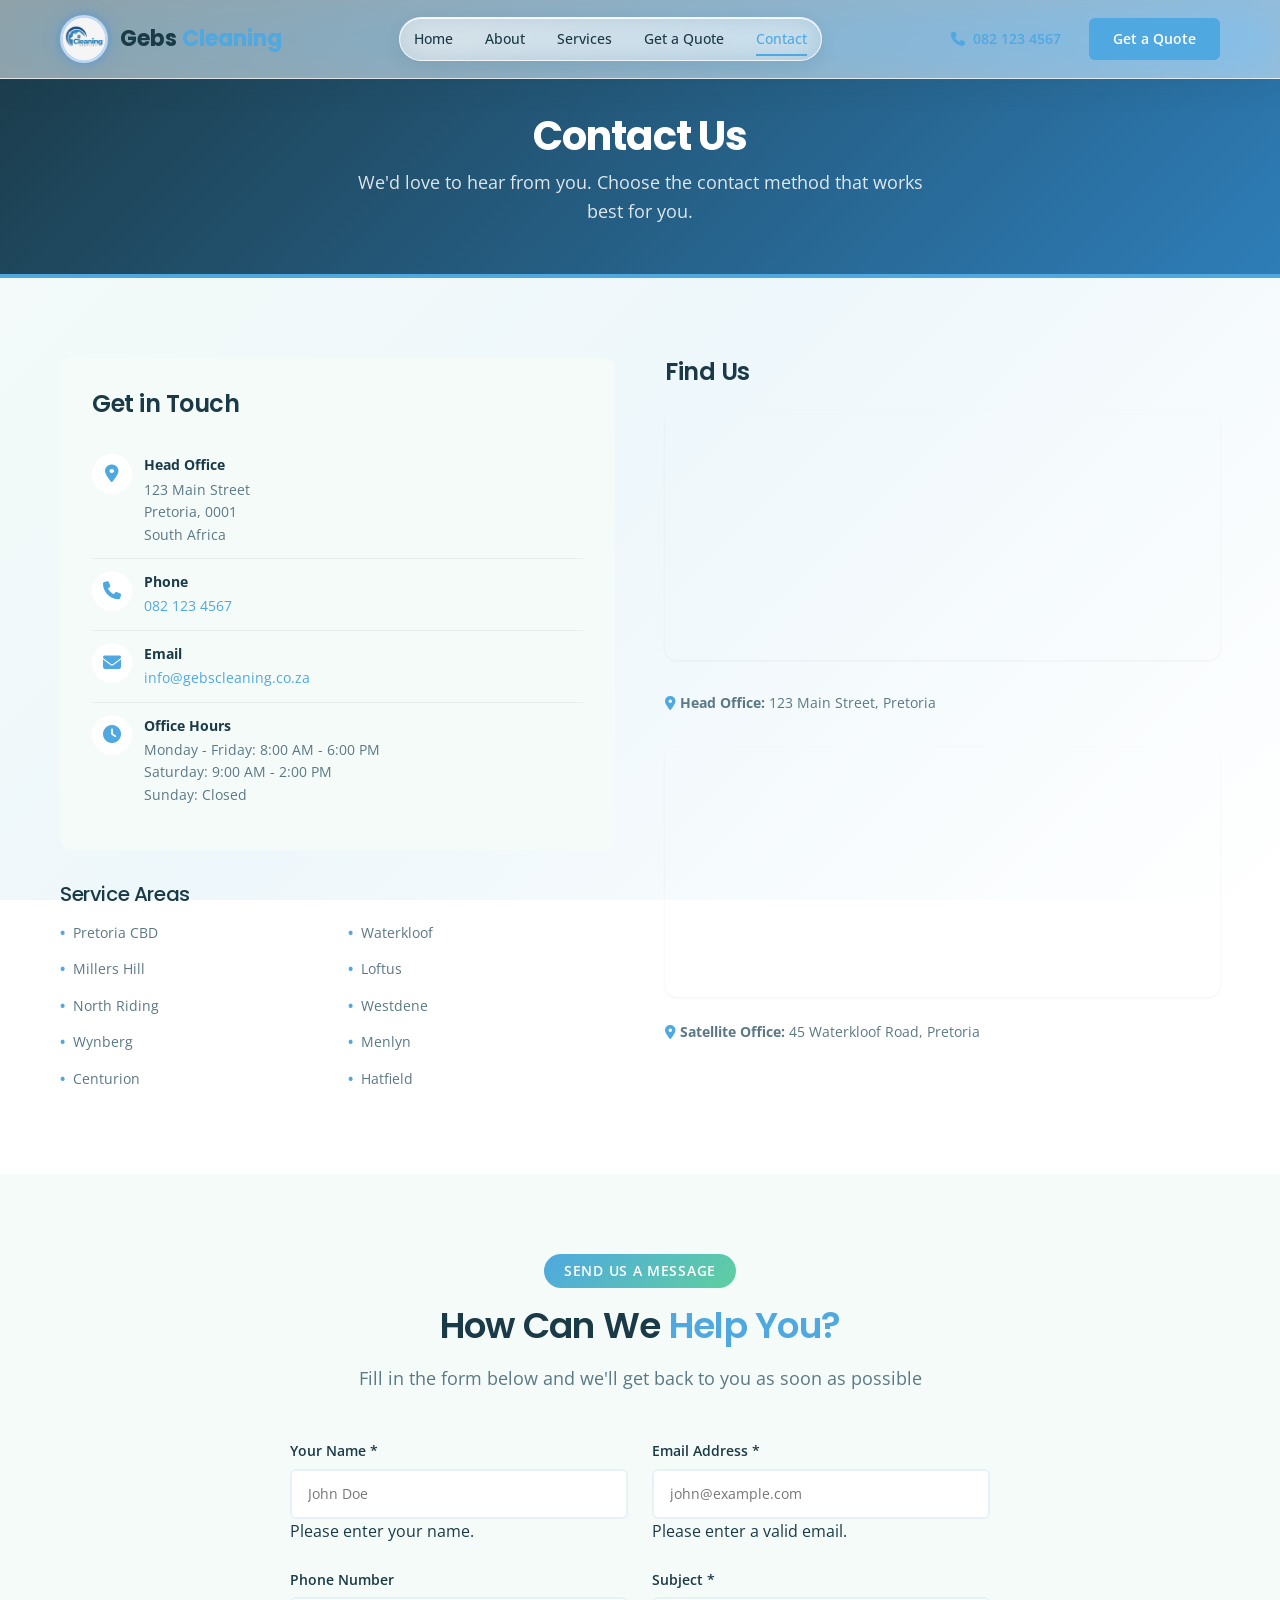
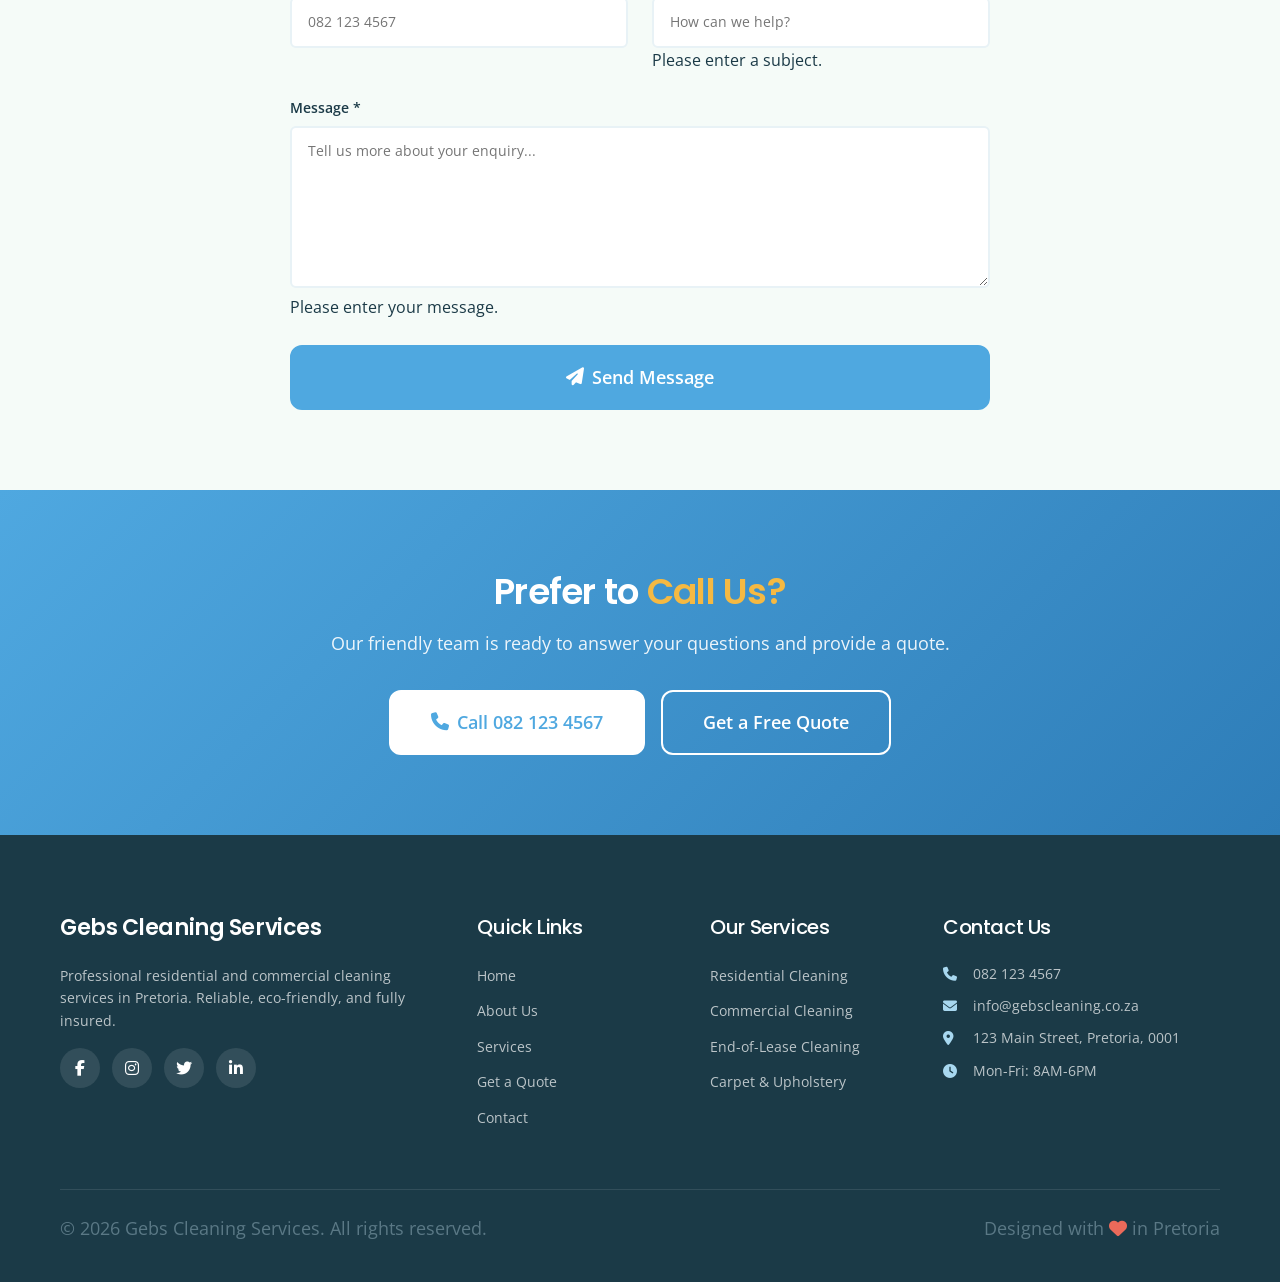
==== commit c04a8e5b: "Fix GitHub Pages URL and image path in contact.html Updated contact.html with new GitHub Pages URL a" ====
--- a/Gebscleaningservices/contact.html
+++ b/Gebscleaningservices/contact.html
@@ -9,8 +9,9 @@
     <meta name="description" content="Contact Gebs Cleaning Services in Pretoria. Call 082 123 4567, email us, or visit our offices in Pretoria CBD and Waterkloof. We respond within 24 hours.">
     <meta name="keywords" content="contact cleaning company, cleaning services contact, Pretoria cleaning phone, cleaning company address">
     <meta name="author" content="Gebs Cleaning Services">
-    <meta property="og:url" content="https://[your-username].github.io/[repo-name]/contact.html">
-    <link rel="canonical" href="https://[your-username].github.io/[repo-name]/contact.html">
+    <!-- Update these with your actual GitHub Pages URL -->
+    <meta property="og:url" content="https://rotondwaxo.github.io/POE.WEDE5020-gebs-/Gebscleaningservices/contact.html">
+    <link rel="canonical" href="https://rotondwaxo.github.io/POE.WEDE5020-gebs-/Gebscleaningservices/contact.html">
 
     <!-- Google Fonts -->
     <link rel="preconnect" href="https://fonts.googleapis.com">
@@ -33,7 +34,8 @@
             <div class="header-inner">
                 <div class="logo">
                     <a href="index.html">
-                        <img src="c:\Users\Tondi\Documents\Rosebank\WEDE 5020\POE.WEDE5020(gebs)\Gebscleaningservices\images\FREE Cleaning Logo Canva Template 020.jpg" alt="Gebs Cleaning Services logo" width="45" height="45">
+                        <!-- FIXED IMAGE PATH -->
+                        <img src="images/FREE Cleaning Logo Canva Template 020.jpg" alt="Gebs Cleaning Services logo" width="45" height="45">
                         <span class="logo-text">Gebs <span>Cleaning</span></span>
                     </a>
                 </div>
@@ -69,7 +71,7 @@
             </div>
         </section>
 
-        <!-- Contact Section -->
+        <!-- Contact Info & Map Section -->
         <section class="contact-section section">
             <div class="container">
                 <div class="contact-grid">
@@ -177,7 +179,7 @@
             </div>
         </section>
 
-        <!-- Contact Form Section -->
+        <!-- Contact Form Section (FIXED) -->
         <section class="enquiry-section section" style="background-color: var(--color-light);">
             <div class="container">
                 <div class="section-header">
@@ -186,7 +188,19 @@
                     <p>Fill in the form below and we'll get back to you as soon as possible</p>
                 </div>
                 <div style="max-width: 700px; margin: 0 auto;">
-                    <form id="contactForm" novalidate>
+                    
+                    <!-- FORM STARTS HERE -->
+                    <form id="contactForm" action="https://formspree.io/f/maeeldpw" method="POST" novalidate>
+
+                        <!-- Global Error Message Box (Hidden by default) -->
+                        <div id="contactFormError" class="form-error-alert" hidden>
+                            <i class="fas fa-exclamation-circle"></i>
+                            <strong>Please fill in all required fields.</strong> Check the highlighted areas below.
+                        </div>
+                    
+                        <!-- Hidden subject line for Formspree -->
+                        <input type="hidden" name="_subject" value="New message from Gebs Contact Page">
+                        
                         <div class="form-row">
                             <div class="form-group">
                                 <label for="contactName">Your Name *</label>
@@ -218,10 +232,22 @@
                             <span class="error-message">Please enter your message.</span>
                         </div>
 
-                        <button type="submit" class="btn-primary btn-lg" style="width: 100%;">
+                        <button type="submit" id="contactSubmitBtn" class="btn-primary btn-lg" style="width: 100%;">
                             <i class="fas fa-paper-plane"></i> Send Message
                         </button>
+
+                        <!-- Success Message for Contact Form -->
+                        <div id="contactSuccessMessage" class="success-message" hidden>
+                            <i class="fas fa-check-circle"></i>
+                            <h3>Message Sent Successfully!</h3>
+                            <p>Thank you for contacting us. A member of our team will get back to you shortly.</p>
+                            <button type="button" class="btn-outline btn-sm" onclick="location.reload()" style="margin-top: 1rem; color: var(--color-primary); border-color: var(--color-primary);">
+                                Send Another Message
+                            </button>
+                        </div>
                     </form>
+                    <!-- FORM ENDS HERE -->
+
                 </div>
             </div>
         </section>
@@ -303,4 +329,4 @@
     <script src="js/main.js"></script>
 
 </body>
-</html>+</html>
